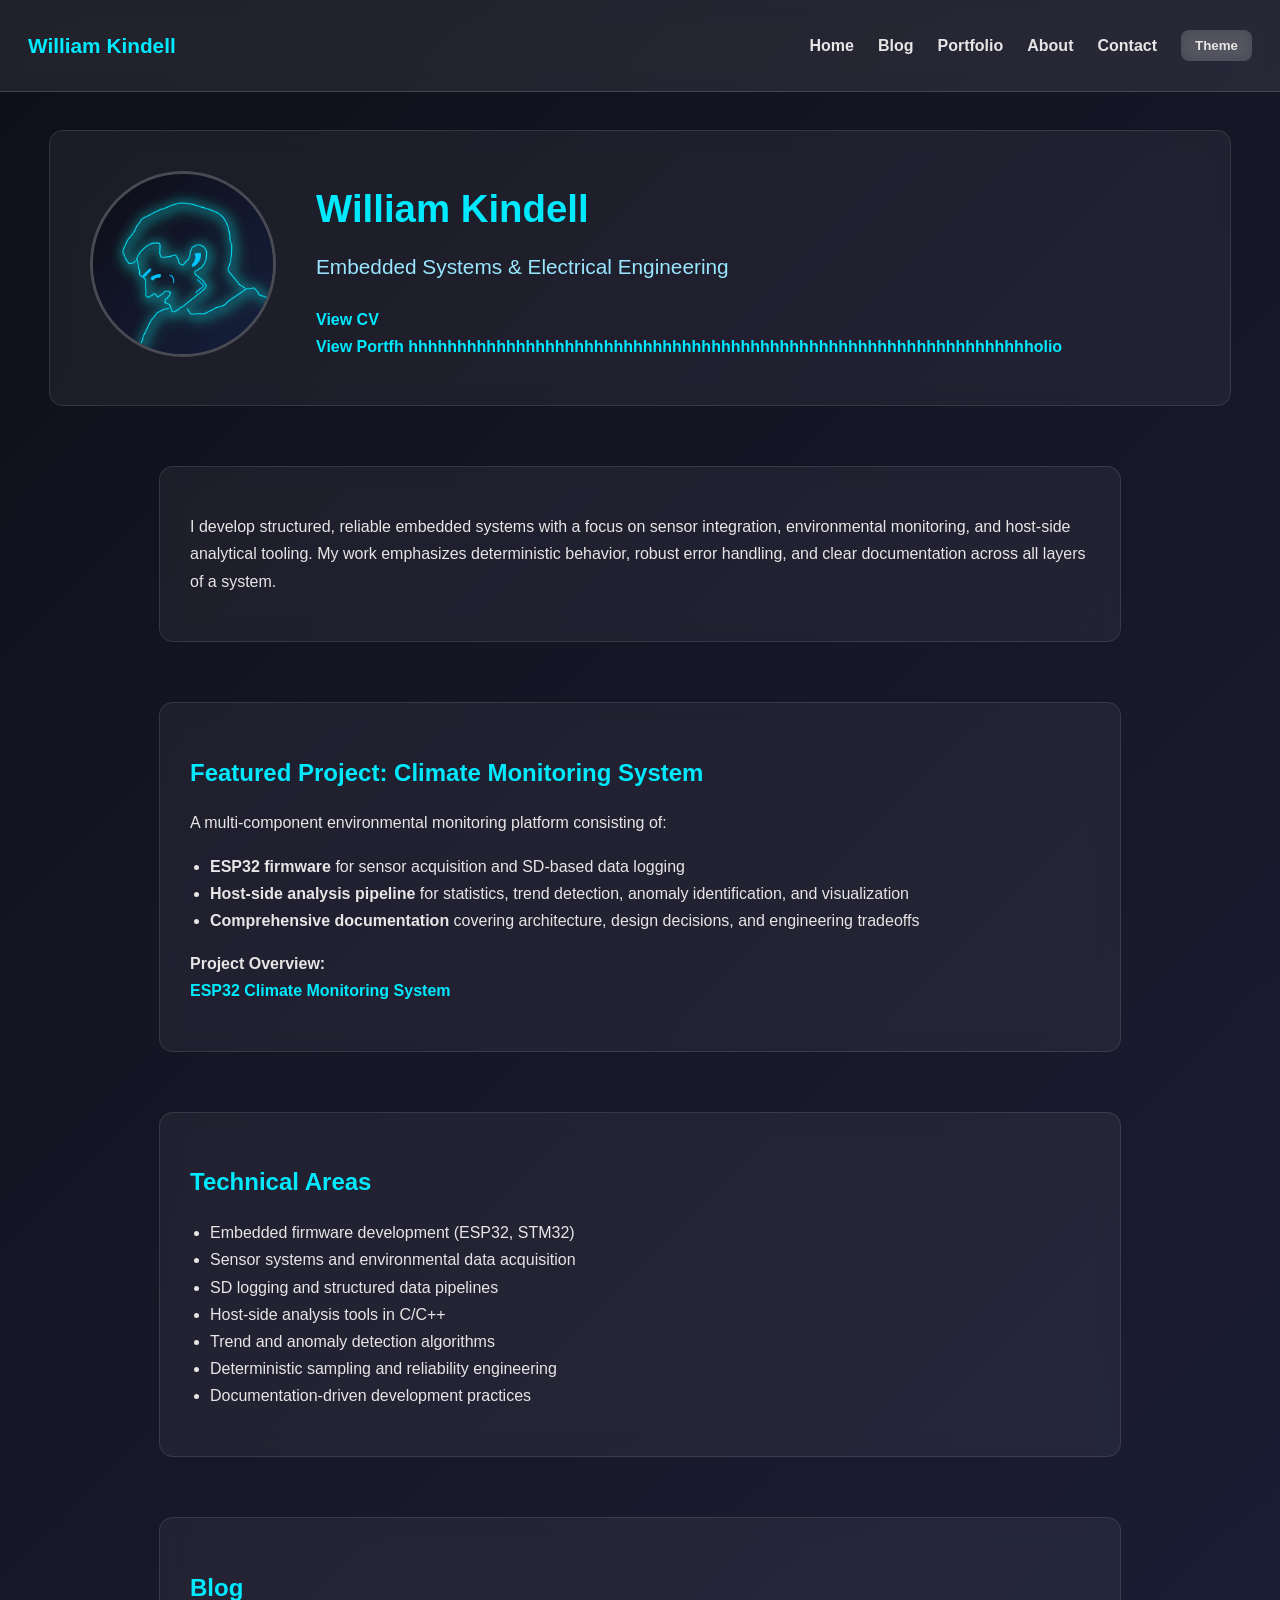
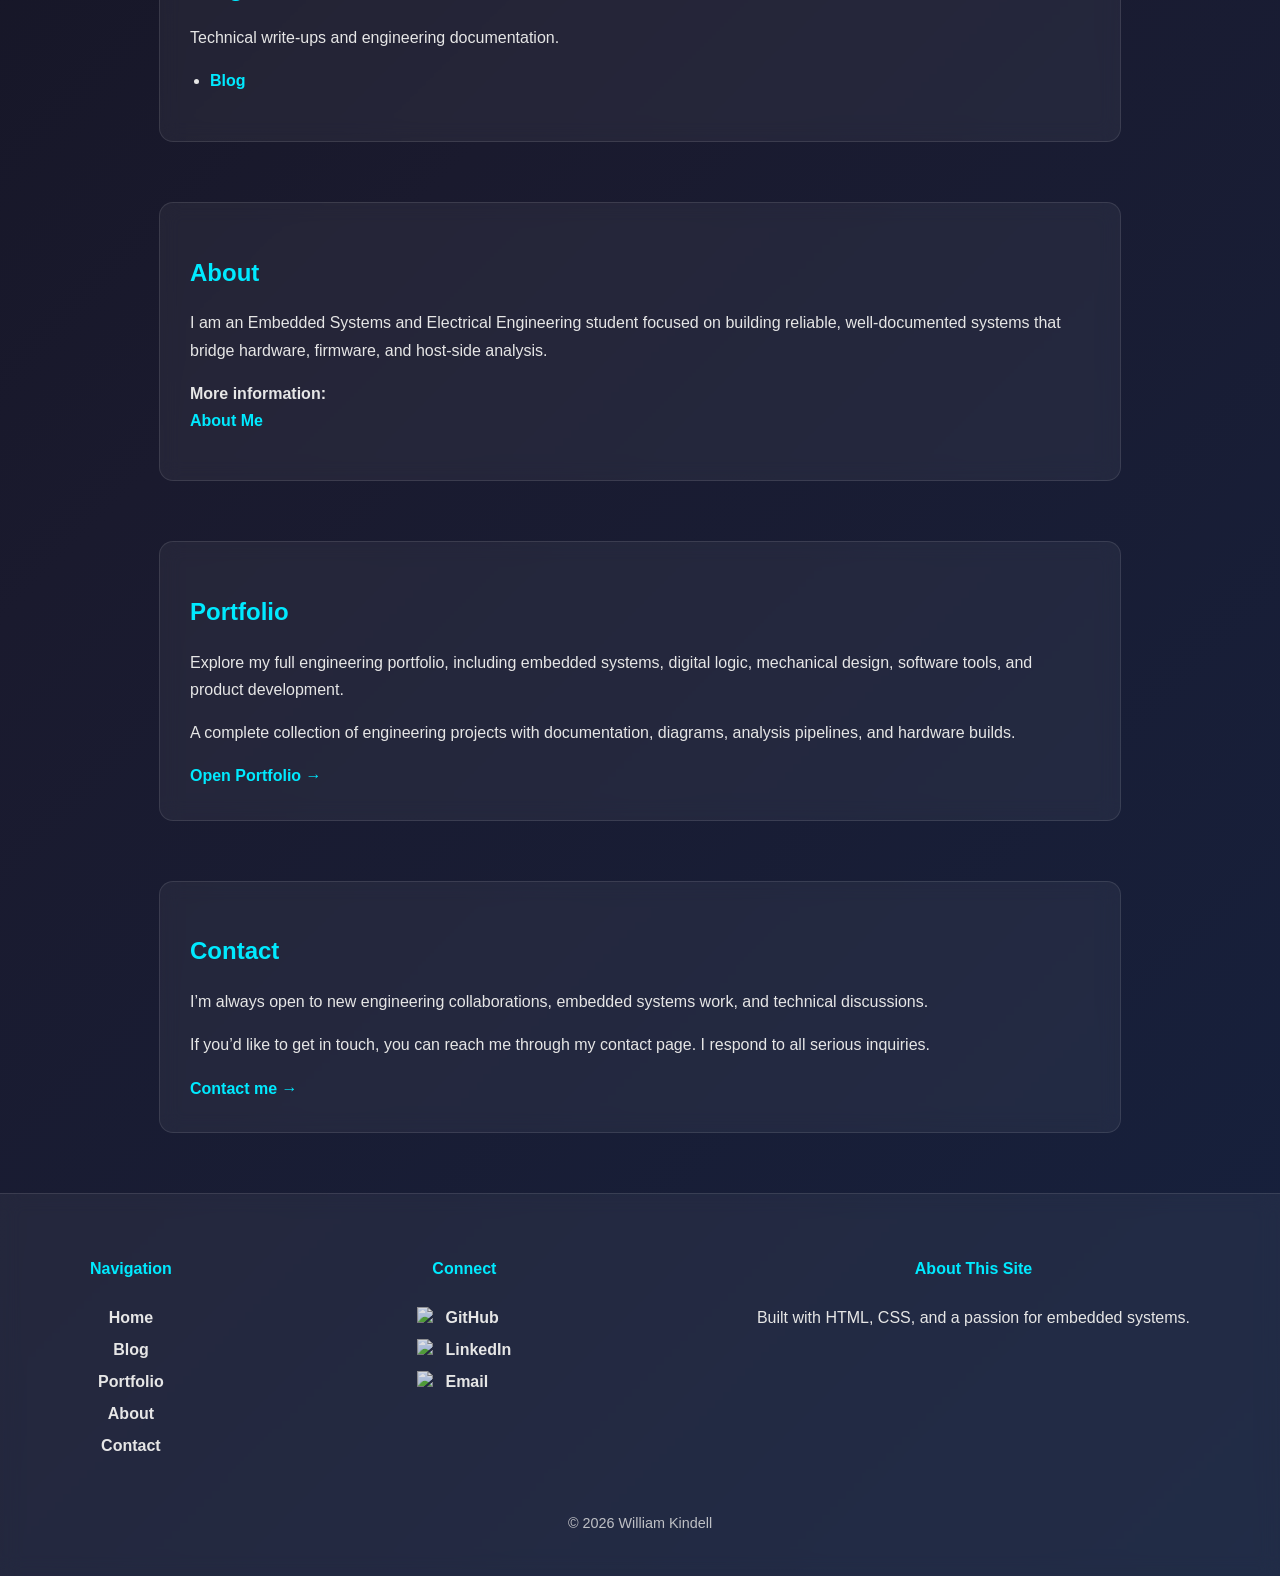
==== index.html @ e91f5f0d "Adjusted CV placement to better align with the site's theme. Fixed 'back-to-top' button's functional" ====
<!DOCTYPE html>
<html lang="en">
<head>
<meta charset="UTF-8">
<meta name="viewport" content="width=device-width, initial-scale=1.0">
<title>William Kindell – Embedded Systems Engineer</title>

<link rel="stylesheet" href="/style.css">
<link rel="icon" type="image/x-icon" href="/images/Icon.png">
<!-- AOS Animation Library -->
<link rel="stylesheet" href="https://unpkg.com/aos@2.3.1/dist/aos.css">
</head>
<body>

    <div id="site-header"></div>

    <section class="profile-section" data-aos="fade-up">
        <div class="profile-container">
            
            <div class="profile-photo">
                <img src="/images/face.png" alt="Neon Outline of Face">
            </div>

            <div class="profile-text">
                <h1>William Kindell</h1>
                <h3>Embedded Systems & Electrical Engineering</h3>
                <div class="hero-actions">
                    <a href="/documents/Condensed CV.pdf" class="btn btn-primary" download>View CV</a>
                    <br>
                    <a href="https://williamkindell460-alt.github.io/portfolio/portfolio.html" class="btn btn-secondary">View Portfh hhhhhhhhhhhhhhhhhhhhhhhhhhhhhhhhhhhhhhhhhhhhhhhhhhhhhhhhhhhhhhhholio</a>
                </div>
            </div>

        </div>
    </section>

    <section data-aos="fade-up">
        <p>
            I develop structured, reliable embedded systems with a focus on sensor integration,
            environmental monitoring, and host‑side analytical tooling. My work emphasizes deterministic
            behavior, robust error handling, and clear documentation across all layers of a system.
        </p>
    </section>

    <section data-aos="fade-up">
        <h2>Featured Project: Climate Monitoring System</h2>
        <p>A multi‑component environmental monitoring platform consisting of:</p>

        <ul>
            <li><strong>ESP32 firmware</strong> for sensor acquisition and SD‑based data logging</li>
            <li><strong>Host‑side analysis pipeline</strong> for statistics, trend detection, anomaly identification, and visualization</li>
            <li><strong>Comprehensive documentation</strong> covering architecture, design decisions, and engineering tradeoffs</li>
        </ul>

        <p><strong>Project Overview:</strong><br>
            <a href="blog/esp32-climate-system.html">ESP32 Climate Monitoring System</a>
        </p>
    </section>

    <section data-aos="fade-up">
        <h2>Technical Areas</h2>
        <ul>
            <li>Embedded firmware development (ESP32, STM32)</li>
            <li>Sensor systems and environmental data acquisition</li>
            <li>SD logging and structured data pipelines</li>
            <li>Host‑side analysis tools in C/C++</li>
            <li>Trend and anomaly detection algorithms</li>
            <li>Deterministic sampling and reliability engineering</li>
            <li>Documentation‑driven development practices</li>
        </ul>
    </section>

    <section data-aos="fade-up">
        <h2>Blog</h2>
        <p>Technical write‑ups and engineering documentation.</p>
        <ul>
            <li><a href="blog/blog.html">Blog</a></li>
        </ul>
    </section>

    <section data-aos="fade-up">
        <h2>About</h2>
        <p>
            I am an Embedded Systems and Electrical Engineering student focused on building reliable,
            well‑documented systems that bridge hardware, firmware, and host‑side analysis.
        </p>

        <p><strong>More information:</strong><br>
            <a href="about/about.html">About Me</a>
        </p>
    </section>
        <!-- He who reads this is dumb.-->
    <section data-aos="fade-up">
        <h2>Portfolio</h2>
        <p>Explore my full engineering portfolio, including embedded systems, digital logic, mechanical design, software tools, and product development.</p>
        <div class="subgrid">
            <div class="subcard">
                <p>A complete collection of engineering projects with documentation, diagrams, analysis pipelines, and hardware builds.</p>
                <a href="portfolio/portfolio.html">Open Portfolio →</a>
            </div>
        </div>
    </section>
    <section data-aos="fade-up">
        <h2>Contact</h2>
        <p>I’m always open to new engineering collaborations, embedded systems work, and technical discussions.</p>
        <div class="subgrid">
            <div class="subcard">
                <p>If you’d like to get in touch, you can reach me through my contact page. I respond to all serious inquiries.</p>
                <a href="/contact/contact.html">Contact me →</a>
            </div>
        </div>
    </section>
    <!--Footer section-->
    <div id="site-footer"></div>

    <script src="https://unpkg.com/aos@2.3.1/dist/aos.js"></script>
    <script>AOS.init();</script>
    <script src="/index.js"></script>
</body>
</html>
---- style.css ----
html {
    scroll-behavior: smooth;
}
body {
    margin: 0;
    padding-top: 70px;
    font-family: 'Inter', sans-serif;
    background: linear-gradient(135deg, #0f0f1a, #1a1a2e, #16213e);
    color: #e6e6e6;
    line-height: 1.7;
}

header {
    text-align: center;
    padding: 80px 20px;
}

.placeholder {
    margin: 20px 0;
    padding: 20px;
    border: 1px dashed rgba(255,255,255,0.3);
    border-radius: 10px;
    text-align: center;
    color: #9ae6ff;
    font-size: 0.9rem;
    font-style: italic;
}

#site-header {
    position: fixed;
    top: 0;
    height: 70px;
    width: 100%;
    z-index: 2000;
}

#site-header .navbar {
    position: sticky;
    top: 0;
    z-index: 1000;
}

h1 {
    font-size: 3rem;
    font-weight: 800;
    color: #00eaff;
    margin-bottom: 10px;
}

h3 {
    font-size: 1.4rem;
    color: #9ae6ff;
    font-weight: 400;
}

/* LIGHT MODE THEME */
.light-mode {
    background: #f5f5f5;
    color: #222;
}

.light-mode section {
    background: rgba(0,0,0,0.05);
    border: 1px solid rgba(0,0,0,0.1);
}

.light-mode h1, 
.light-mode h2 {
    color: #0077cc;
}
.light-mode h3 {
    color: #005fa3;
}

.light-mode a {
    color: #0077cc;
}
.light-mode a:hover {
    color: #005fa3;
}

section {
    max-width: 900px;
    margin: 60px auto;
    padding: 30px;
    background: rgba(255,255,255,0.05);
    border-radius: 14px;
    backdrop-filter: blur(10px);
    border: 1px solid rgba(255,255,255,0.1);
    transition: transform 0.3s;
    scroll-margin-top: 200px;
}

section:hover {
    transform: translateY(-4px);
}

h2 {
    color: #00eaff;
    margin-bottom: 10px;
    font-weight: 600;
}

a {
    color: #00eaff;
    text-decoration: none;
    font-weight: 600;
}

a:hover {
    color: #ff6f91;
}

ul {
    padding-left: 20px;
}

#contact li {
    margin-bottom: 8px;
}

footer {
    text-align: center;
    padding: 40px;
    color: #888;
}

.grid {
    max-width: 1100px;
    margin: 0 auto;
    display: grid;
    grid-template-columns: repeat(auto-fit, minmax(280px, 1fr));
    gap: 30px;
    padding: 20px;
}

.card {
    background: rgba(255,255,255,0.05);
    border-radius: 14px;
    overflow: hidden;
    backdrop-filter: blur(10px);
    border: 1px solid rgba(255,255,255,0.1);
    transition: transform 0.3s, box-shadow 0.3s;
}

.card:hover {
    transform: translateY(-6px);
    box-shadow: 0 10px 25px rgba(0,0,0,0.4);
}

.card img {
    width: 100%;
    height: 180px;
    object-fit: cover;
}

.card-content {
    padding: 20px;
}

.card-title {
    font-size: 1.3rem;
    font-weight: 600;
    color: #00eaff;
    margin-bottom: 10px;
}

.card-desc {
    font-size: 0.95rem;
    color: #cfcfcf;
    margin-bottom: 15px;
}
/* LIGHT MODE GRID + CARD */
.light-mode .grid {
    background: transparent;
}

.light-mode .card {
    background: rgba(0,0,0,0.05);
    border: 1px solid rgba(0,0,0,0.15);
    box-shadow: none;
}

.light-mode .card:hover {
    transform: translateY(-6px);
    box-shadow: 0 10px 25px rgba(0,0,0,0.15);
}

.light-mode .card-title {
    color: #0077cc;
}

.light-mode .card-desc {
    color: #444;
}

.light-mode .card-content {
    color: #222;
}

/* Contact Form */
.contact-form {
    display: flex;
    flex-direction: column;
    gap: 14px;
    margin-top: 20px;
}

.contact-form input,
.contact-form textarea {
    padding: 12px;
    border-radius: 8px;
    border: 1px solid rgba(255,255,255,0.2);
    background: rgba(255,255,255,0.08);
    color: #e6e6e6;
    font-size: 1rem;
    backdrop-filter: blur(6px);
}

.contact-form input:focus,
.contact-form textarea:focus {
    outline: none;
    border-color: #00eaff;
}

.light-mode .contact-form input,
.light-mode .contact-form textarea {
    background: rgba(0,0,0,0.05);
    color: #222;
    border-color: rgba(0,0,0,0.2);
}
    
body, section, h1, h2, h3, p, a {
    transition: color 0.25s ease, background 0.25s ease, border-color 0.25s ease;
}
/* NAVIGATION BAR */
.navbar {
    display: flex;
    justify-content: space-between;
    align-items: center;
    padding: 14px 28px;
    background: rgba(255,255,255,0.08);
    backdrop-filter: blur(10px);
    border-bottom: 1px solid rgba(255,255,255,0.15);
    position: relative;
    top: 0;
    z-index: 1000;
}

.nav-brand a {
    font-weight: 800;
    font-size: 1.3rem;
    text-decoration: none;
    color: #00eaff;
}

.nav-links {
    list-style: none;
    display: flex;
    gap: 1.5rem;
    align-items: center;
}

.nav-links a {
    text-decoration: none;
    font-weight: 600;
    color: #e6e6e6;
    transition: 0.2s;
}

.nav-links a:hover {
    color: #ff6f91;
}

/* Theme Button */
.theme-btn {
    padding: 8px 14px;
    border-radius: 8px;
    border: none;
    cursor: pointer;
    font-weight: 600;
    background: rgba(255,255,255,0.15);
    color: #e6e6e6;
    backdrop-filter: blur(6px);
    transition: 0.3s;
}

.theme-btn:hover {
    background: rgba(255,255,255,0.25);
    transform: scale(1.05);
}

/* Mobile Toggle */
.nav-toggle {
    display: none;
    font-size: 1.8rem;
    background: none;
    border: none;
    color: #e6e6e6;
    cursor: pointer;
}

/* Mobile Layout */
@media (max-width: 768px) {
    .nav-toggle {
        display: block;
    }

    .nav-links {
        display: none;
        flex-direction: column;
        background: rgba(255,255,255,0.08);
        backdrop-filter: blur(10px);
        padding: 1rem;
        margin-top: 1rem;
        border-radius: 10px;
    }

    .nav-links.open {
        display: flex;
    }

    .theme-btn {
        width: 100%;
        text-align: left;
    }
}

/* LIGHT MODE NAV */
.light-mode .navbar {
    background: rgba(0,0,0,0.05);
    border-bottom: 1px solid rgba(0,0,0,0.1);
}

.light-mode .nav-brand a {
    color: #0077cc;
}

.light-mode .nav-links a {
    color: #222;
}

.light-mode .nav-links a:hover {
    color: #005fa3;
}

.light-mode .theme-btn {
    background: rgba(0,0,0,0.1);
    color: #222;
}
/* Footer */
.main-footer {
    background: rgba(255,255,255,0.05);
    backdrop-filter: blur(10px);
    border-top: 1px solid rgba(255,255,255,0.1);
    color: #e6e6e6;
}


.footer-content {
    display: flex;
    flex-wrap: wrap;
    justify-content: space-between;
    gap: 2rem;
    max-width: 1100px;
    margin: 0 auto;
}

.main-footer .footer-section h4 {
    color: #00eaff;
}

.main-footer .footer-section a {
    color: #e6e6e6;
}

.main-footer .footer-section a:hover {
    color: #ff6f91;
}


.footer-section ul {
    list-style: none;
    padding: 0;
    margin: 0;
}

.footer-section ul li {
    margin: 0.3rem 0;
}

.footer-bottom {
    text-align: center;
    margin-top: 2rem;
    padding-top: 1rem;
    border-top: 1px solid var(--border-color);
    font-size: 0.9rem;
    opacity: 0.8;
}

/* Responsive Footer */
@media (max-width: 700px) {
    .footer-content {
        flex-direction: column;
        text-align: center;
    }
}
/* Footer Icons */
.footer-icons {
    list-style: none;
    padding: 0;
    margin: 0;
}

.footer-icons li {
    margin: 0.4rem 0;
}

.footer-icons a {
    display: flex;
    align-items: center;
    gap: 8px;
    text-decoration: none;
    font-weight: 600;
    color: var(--text-color);
}

.footer-icons img {
    width: 20px;
    height: 20px;
    opacity: 0.85;
    transition: opacity 0.2s ease, transform 0.2s ease;
}

.footer-icons a:hover img {
    opacity: 1;
    transform: scale(1.1);
}

/* Light Mode Icons */
.light-mode .footer-icons a {
    color: #0077cc;
}

.light-mode .footer-icons a:hover {
    color: #005fa3;
}

.light-mode .footer-icons img {
    filter: invert(20%) sepia(80%) saturate(600%) hue-rotate(180deg);
}

/* LIGHT MODE FOOTER */
.light-mode .main-footer {
    background: rgba(0,0,0,0.05);
    border-top: 1px solid rgba(0,0,0,0.1);
    color: #222;
}

.light-mode .footer-section h4 {
    color: #0077cc;
}

.light-mode .footer-section a {
    color: #0077cc;
}

.light-mode .footer-section a:hover {
    color: #005fa3;
}

.light-mode .footer-bottom {
    color: #444;
    border-top: 1px solid rgba(0,0,0,0.1);
}
/* Profile Section */
.profile-section {
    max-width: 1100px;
    margin: 60px auto;
    padding: 40px;
    background: rgba(255,255,255,0.05);
    border-radius: 14px;
    backdrop-filter: blur(10px);
    border: 1px solid rgba(255,255,255,0.1);
}

.profile-container {
    display: flex;
    align-items: center;
    gap: 40px;
}

.profile-photo img {
    width: 180px;
    height: 180px;
    object-fit: cover;
    border-radius: 50%;
    border: 3px solid rgba(255,255,255,0.2);
}

.profile-text h1 {
    margin: 0;
    font-size: 2.4rem;
    font-weight: 800;
    color: #00eaff;
}

.profile-text h3 {
    margin-top: 8px;
    font-size: 1.3rem;
    color: #9ae6ff;
    font-weight: 400;
}

.profile-text p {
    margin-top: 18px;
    font-size: 1rem;
    color: #e6e6e6;
    line-height: 1.7;
}

/* Light Mode */
.light-mode .profile-section {
    background: rgba(0,0,0,0.05);
    border: 1px solid rgba(0,0,0,0.1);
}

.light-mode .profile-photo img {
    border-color: rgba(0,0,0,0.2);
}

.light-mode .profile-text h1 {
    color: #0077cc;
}

.light-mode .profile-text h3 {
    color: #005fa3;
}

.light-mode .profile-text p {
    color: #222;
}

/* Mobile */
@media (max-width: 768px) {
    .profile-container {
        flex-direction: column;
        text-align: center;
    }

    .profile-photo img {
        width: 150px;
        height: 150px;
    }
}
details {
    margin: 12px 0;
    padding: 12px 16px;
    background: rgba(255,255,255,0.05);
    border-radius: 10px;
    border: 1px solid rgba(255,255,255,0.1);
}
summary {
    cursor: pointer;
    font-size: 1.1rem;
    font-weight: 600;
}
pre {
    margin-top: 10px;
    font-family: "Inter", monospace;
    font-size: 0.9rem;
    line-height: 1.4;
    white-space: pre-wrap;
}
/* LIGHT MODE */
.light-mode details {
    background: rgba(0,0,0,0.05);
    border: 1px solid rgba(0,0,0,0.1);
}
.light-mode summary {
    color: #222;
}
.light-mode pre {
    color: #333;
}
/*repo tree*/
.tree-controls {
    margin: 20px 0;
    display: flex;
    gap: 12px;
}

.tree-btn {
    font-size: 0.9rem;
}
/* Back to Top Button */
.back-to-top-btn {
    position: fixed;
    bottom: 60px;
    right: 60px;
    z-index: 3000;
    opacity: 0;
    pointer-events: none;
    transition: opacity 0.3s ease, transform 0.3s ease;
}

/* Visible state */
.back-to-top-btn.show {
    opacity: 1;
    pointer-events: auto;
    transform: scale(1.05);
}

/* Light mode */
.light-mode .back-to-top-btn {
    background: rgba(0,0,0,0.1);
    color: #222;
}
/* Mobile */
@media (max-width: 768px) {
    .back-to-top-btn {
        right: 15px;
        bottom: 20px;
        bottom: calc(20px + env(safe-area-inset-bottom));
        padding: 10px 14px;
        font-size: 0.85rem;
        min-height: 44px;
        display: flex;
        align-items: center;
        justify-content: center;
    }
}
/*TOC*/
.toc-list {
    list-style: none;
    padding-left: 0;
    display: flex;
    flex-direction: column;
    gap: 14px;
}

.toc-item {
    border-radius: 12px;
    background: rgba(255,255,255,0.05);
    border: 1px solid rgba(255,255,255,0.1);
    backdrop-filter: blur(8px);
    padding: 0;
    transition: background 0.25s, border-color 0.25s, transform 0.25s;
}

.light-mode .toc-item {
    background: rgba(0,0,0,0.05);
    border: 1px solid rgba(0,0,0,0.1);
}

.toc-item:hover {
    background: rgba(255,255,255,0.12);
    border-color: rgba(255,255,255,0.2);
    transform: translateX(6px);
}

.light-mode .toc-item:hover {
    background: rgba(0,0,0,0.12);
    border-color: rgba(0,0,0,0.2);
}

.toc-item a {
    color: inherit;
    display: block;
    text-decoration: none;
    font-weight: 600;
    font-size: 1.05rem;
    padding: 16px 20px;
    width: 100%;
    height: 100%;
}
/*Pipeline visualization*/
.pipeline-step {
    background: rgba(255,255,255,0.05);
    border: 1px solid rgba(255,255,255,0.1);
    border-radius: 14px;
    padding: 20px;
    backdrop-filter: blur(10px);
    margin: 20px 0;
}

.light-mode .pipeline-step {
    background: rgba(0,0,0,0.05);
    border: 1px solid rgba(0,0,0,0.1);
}

.pipeline-arrow {
    text-align: center;
    font-size: 2rem;
    color: #00eaff;
    margin: 10px 0;
}

.light-mode .pipeline-arrow {
    color: #0077cc;
}
/* Execution Flow section */
.pipeline-step ul {
    list-style: none;
    padding-left: 0;
    margin-left: 0;
}

.pipeline-step ul li {
    margin: 6px 0;
}

/* CV Button */
.cv-btn {
    padding: 8px 14px;
    border-radius: 8px;
    border: none;
    cursor: pointer;
    font-weight: 600;
    background: rgba(255,255,255,0.15);
    color: #e6e6e6;
    backdrop-filter: blur(6px);
    transition: 0.3s;
}

.cv-btn:hover {
    background: rgba(255,255,255,0.25);
    transform: scale(1.05);
}
.light-mode .cv-btn {
    background: rgba(0,0,0,0.1);
    color: #222;
}
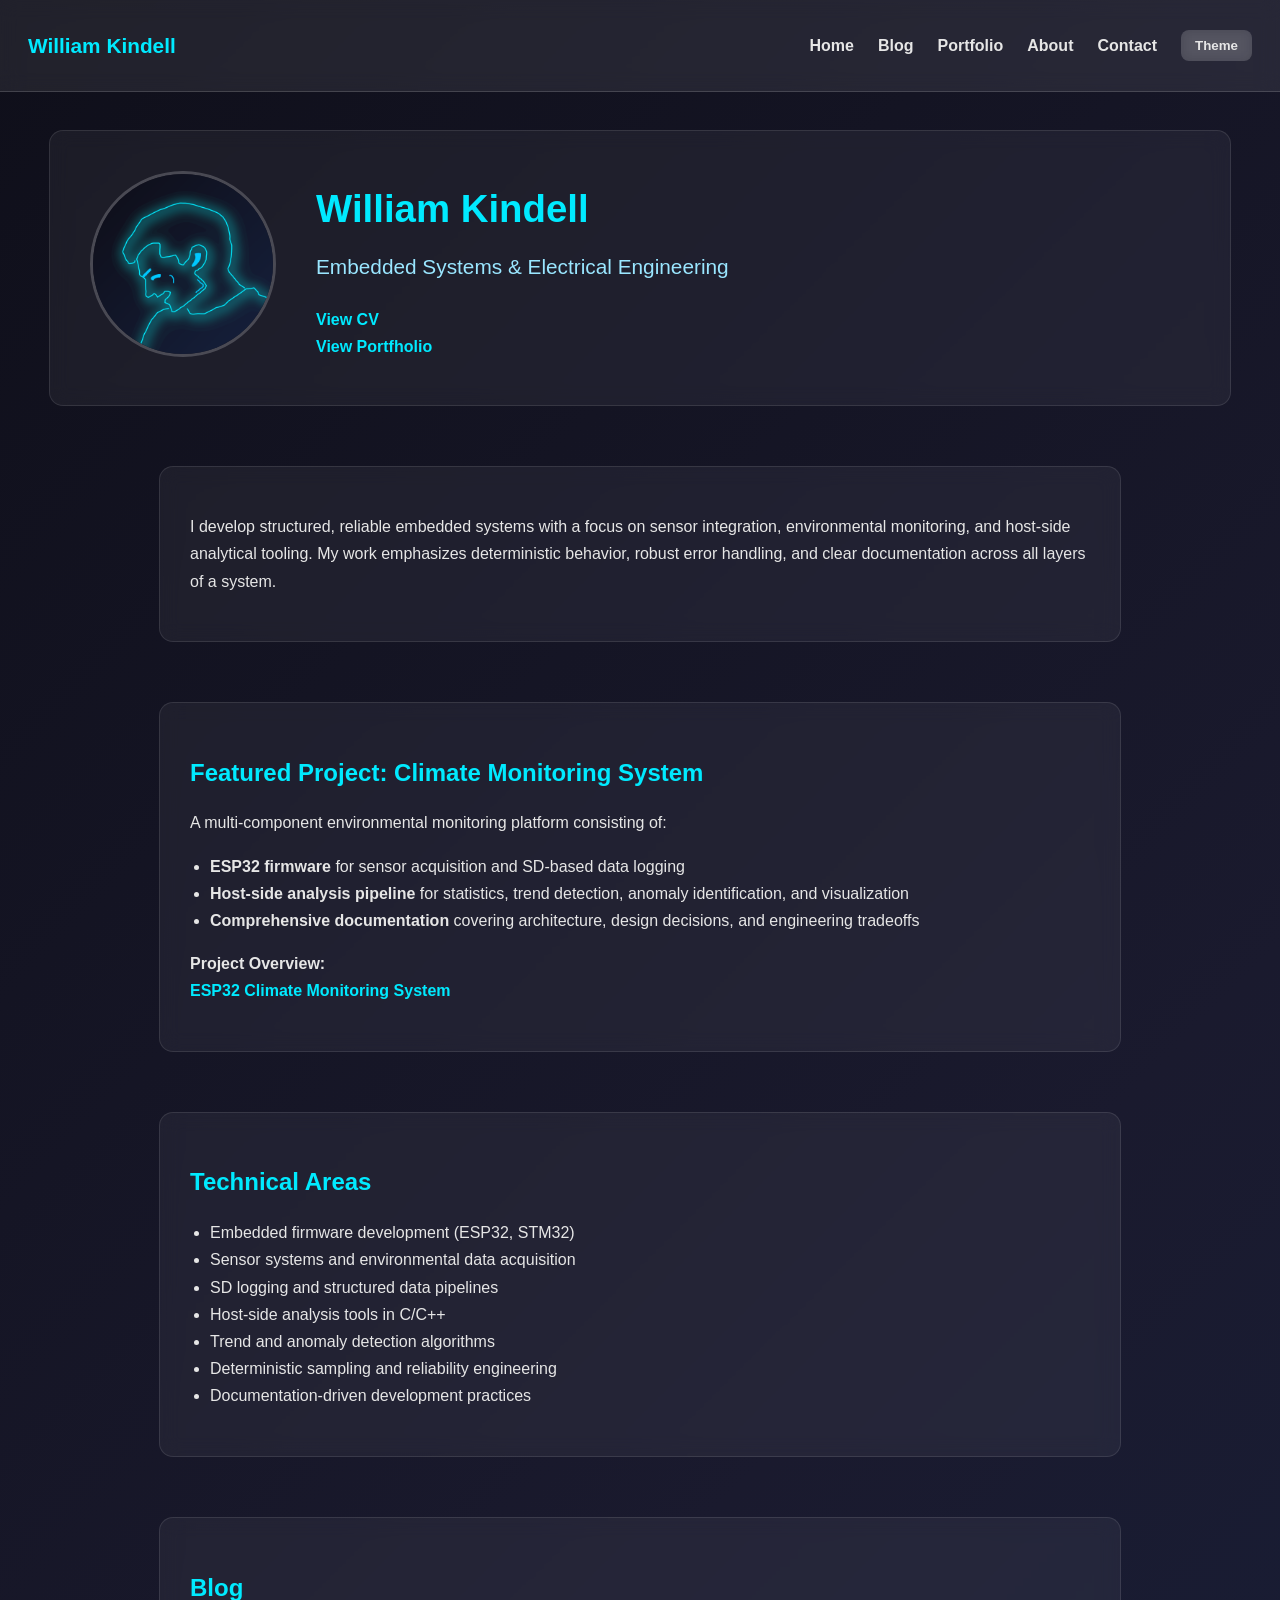
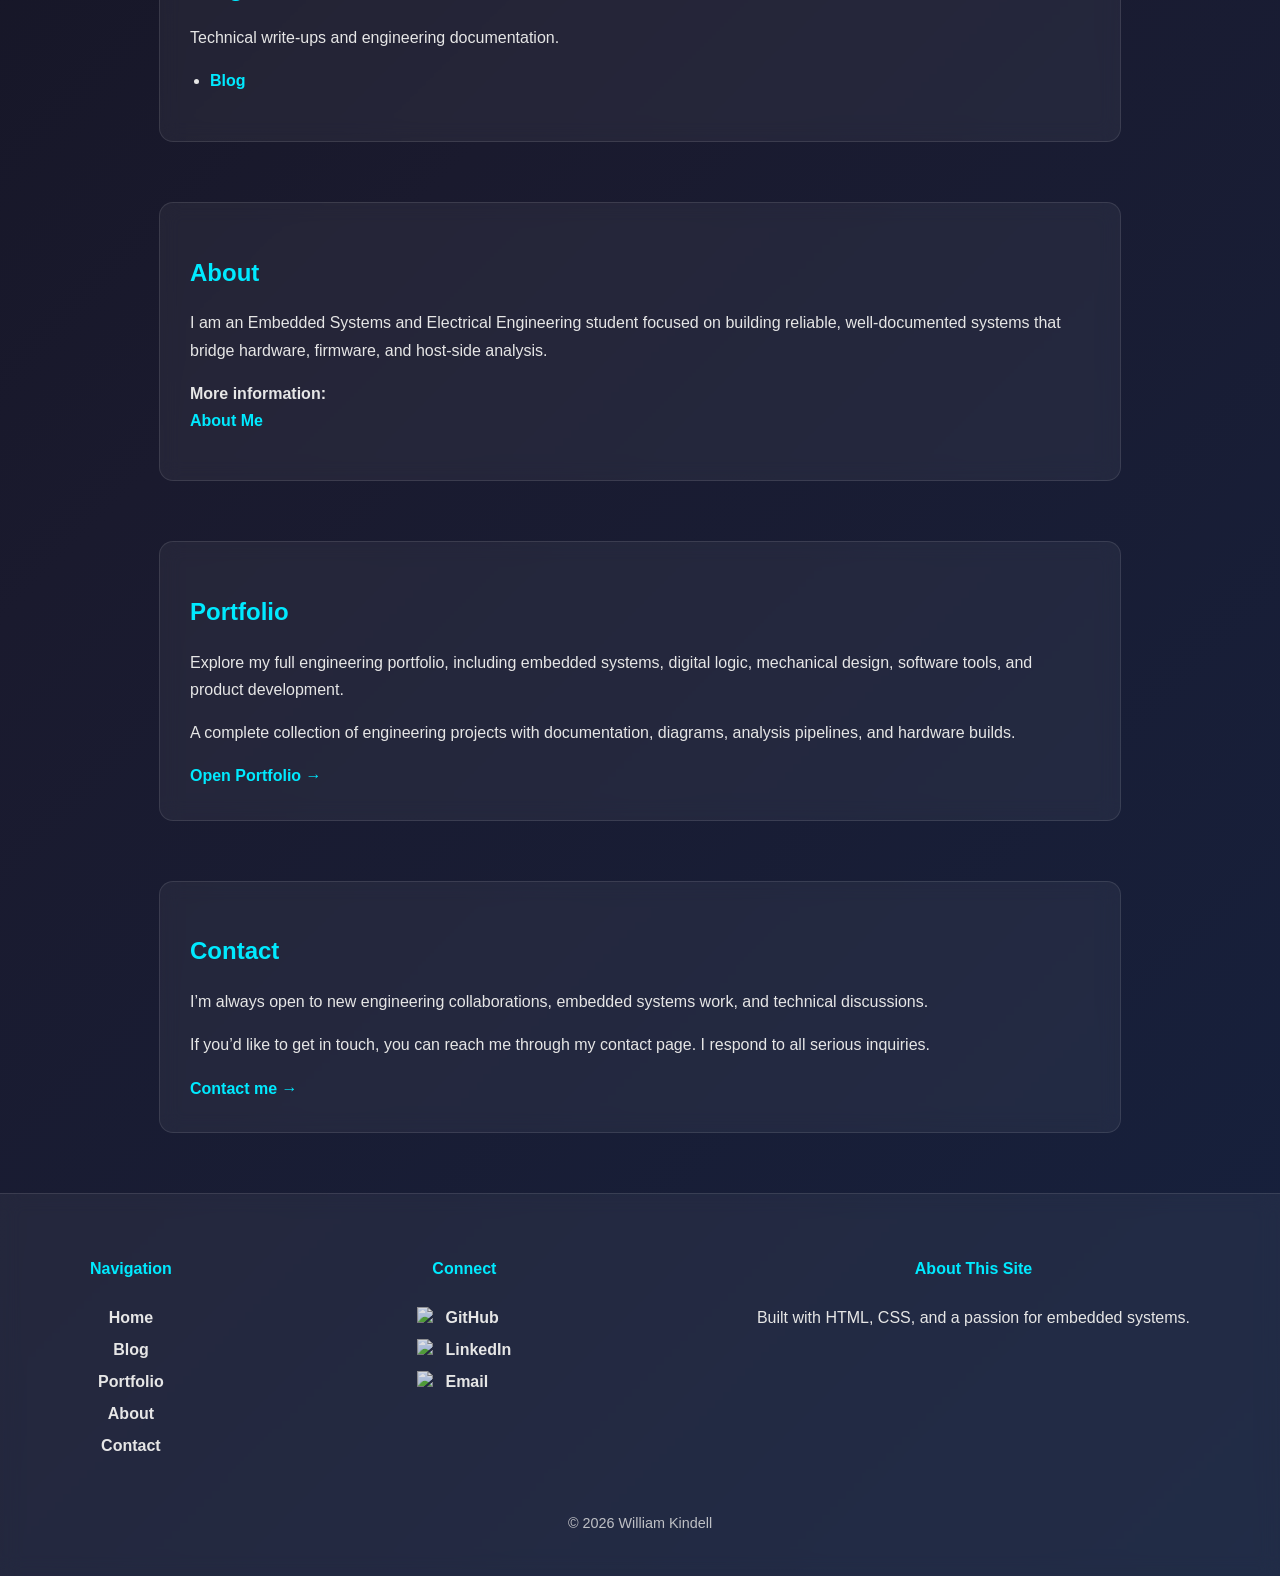
==== commit 022c793d: "Adjusted CV placement to better align with the site's theme. Fixed 'back-to-top' button's functional" ====
--- a/index.html
+++ b/index.html
@@ -27,7 +27,7 @@
                 <div class="hero-actions">
                     <a href="/documents/Condensed CV.pdf" class="btn btn-primary" download>View CV</a>
                     <br>
-                    <a href="https://williamkindell460-alt.github.io/portfolio/portfolio.html" class="btn btn-secondary">View Portfh hhhhhhhhhhhhhhhhhhhhhhhhhhhhhhhhhhhhhhhhhhhhhhhhhhhhhhhhhhhhhhhholio</a>
+                    <a href="https://williamkindell460-alt.github.io/portfolio/portfolio.html" class="btn btn-secondary">View Portfholio</a>
                 </div>
             </div>
 
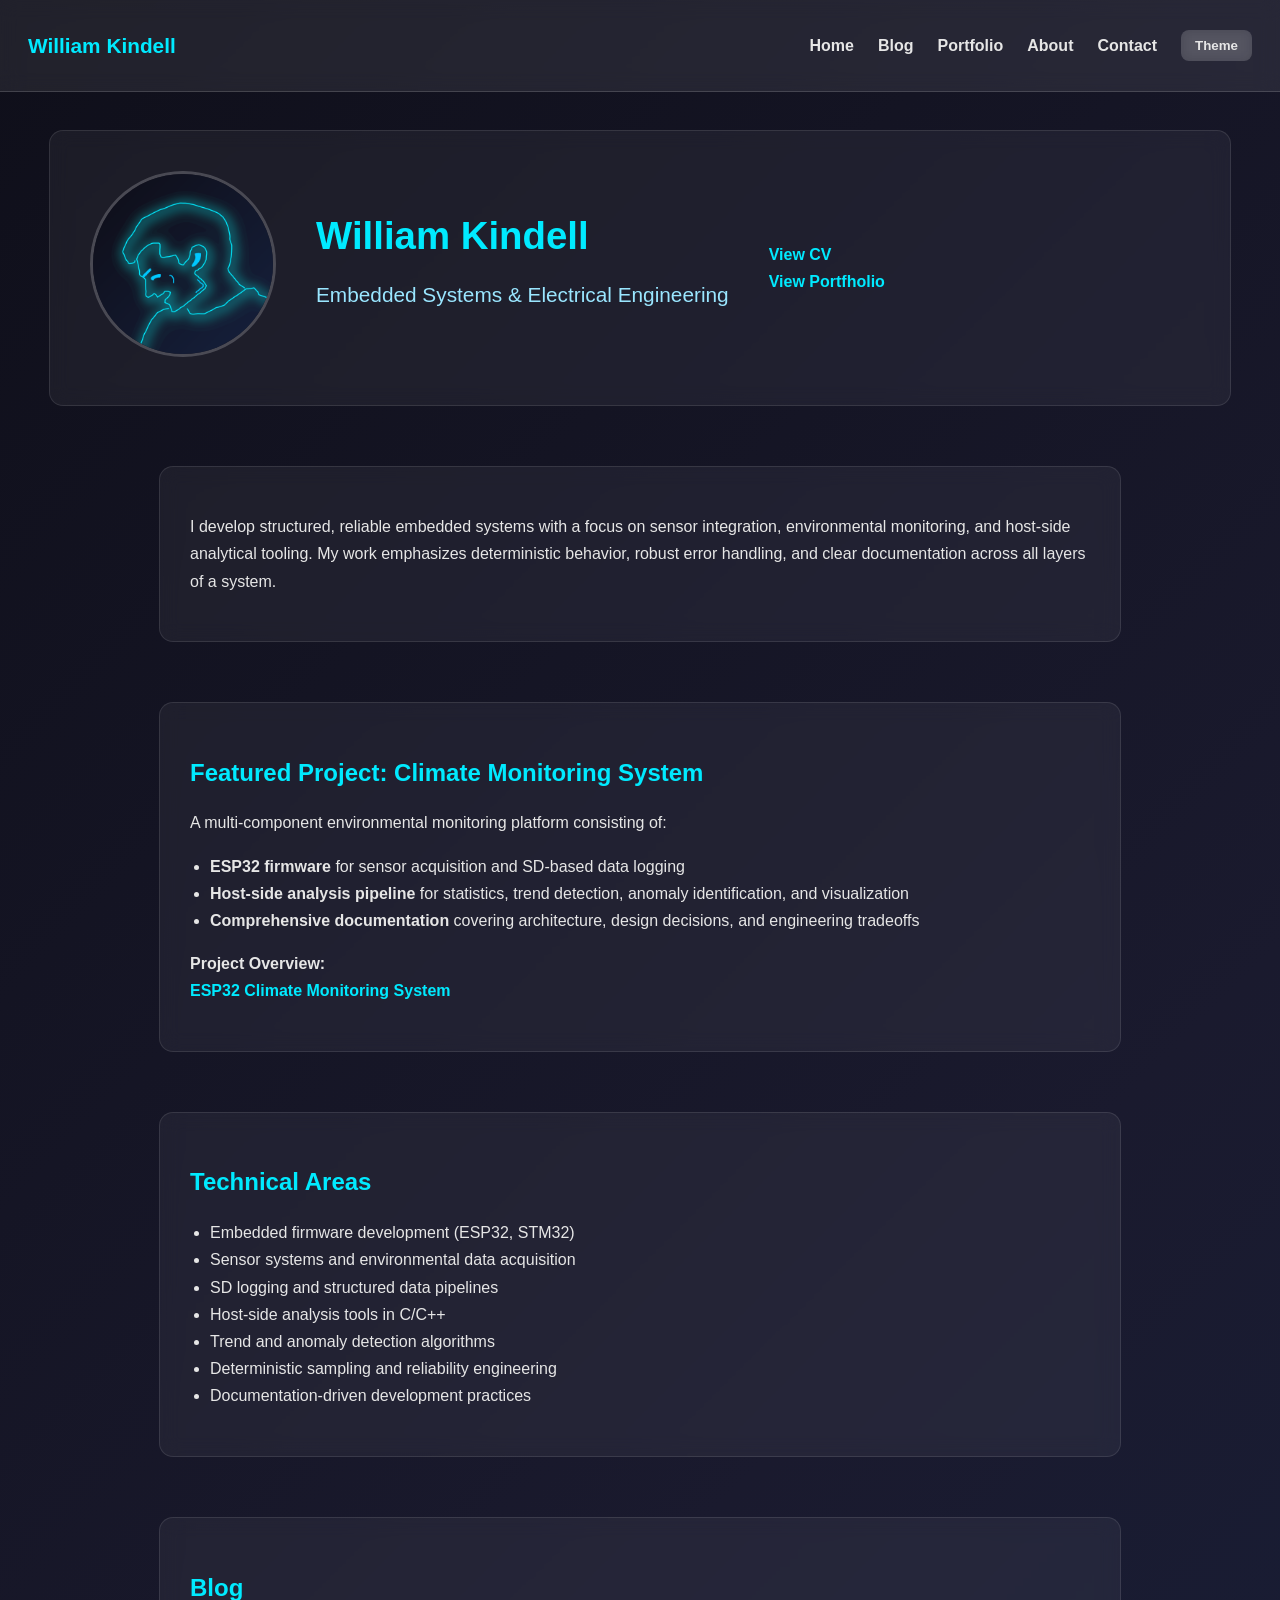
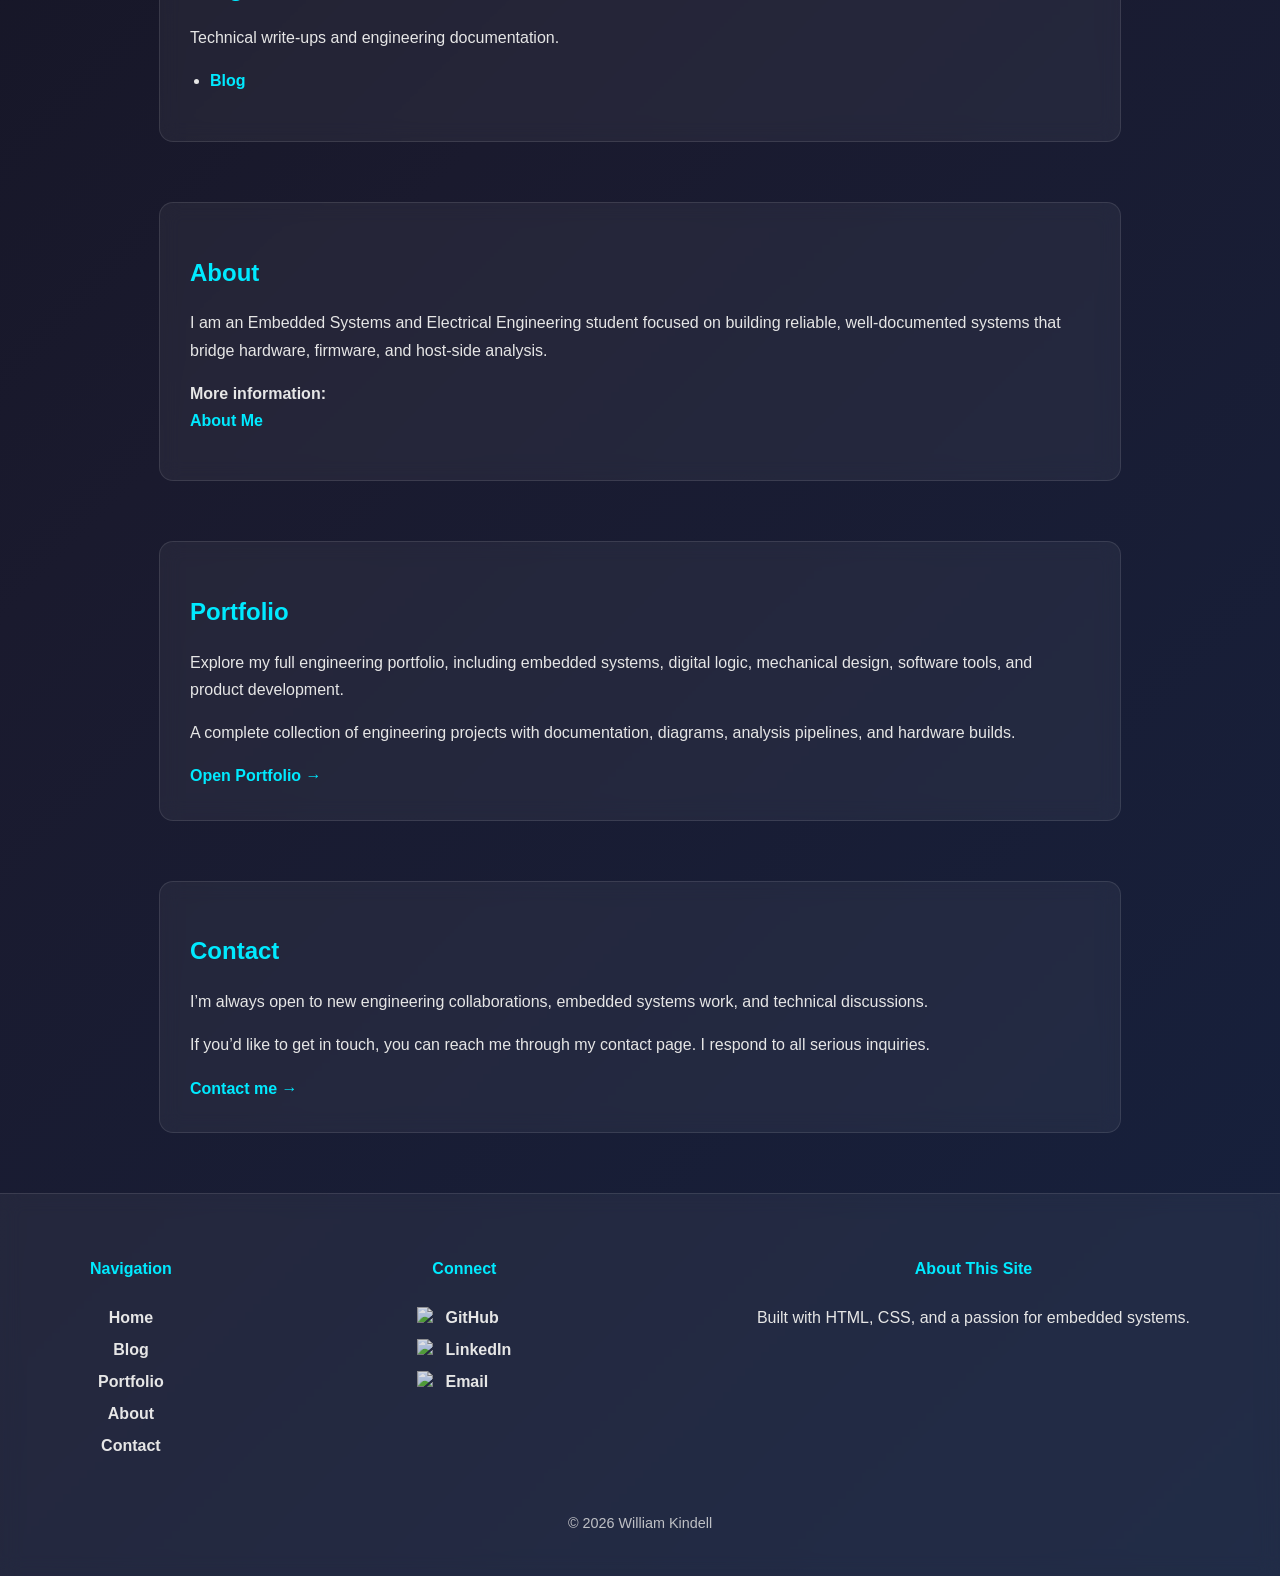
==== commit 3543fb37: "Adjusted CV placement to better align with the site's theme. Fixed 'back-to-top' button's functional" ====
--- a/index.html
+++ b/index.html
@@ -24,11 +24,11 @@
             <div class="profile-text">
                 <h1>William Kindell</h1>
                 <h3>Embedded Systems & Electrical Engineering</h3>
-                <div class="hero-actions">
-                    <a href="/documents/Condensed CV.pdf" class="btn btn-primary" download>View CV</a>
-                    <br>
-                    <a href="https://williamkindell460-alt.github.io/portfolio/portfolio.html" class="btn btn-secondary">View Portfholio</a>
-                </div>
+            </div>
+            <div class="hero-actions">
+                <a href="/documents/Condensed CV.pdf" class="btn btn-primary" download>View CV</a>
+                <br>
+                <a href="https://williamkindell460-alt.github.io/portfolio/portfolio.html" class="btn btn-secondary">View Portfholio</a>
             </div>
 
         </div>
--- a/style.css
+++ b/style.css
@@ -482,6 +482,7 @@
     border-radius: 14px;
     backdrop-filter: blur(10px);
     border: 1px solid rgba(255,255,255,0.1);
+    display: grid;
 }
 
 .profile-container {
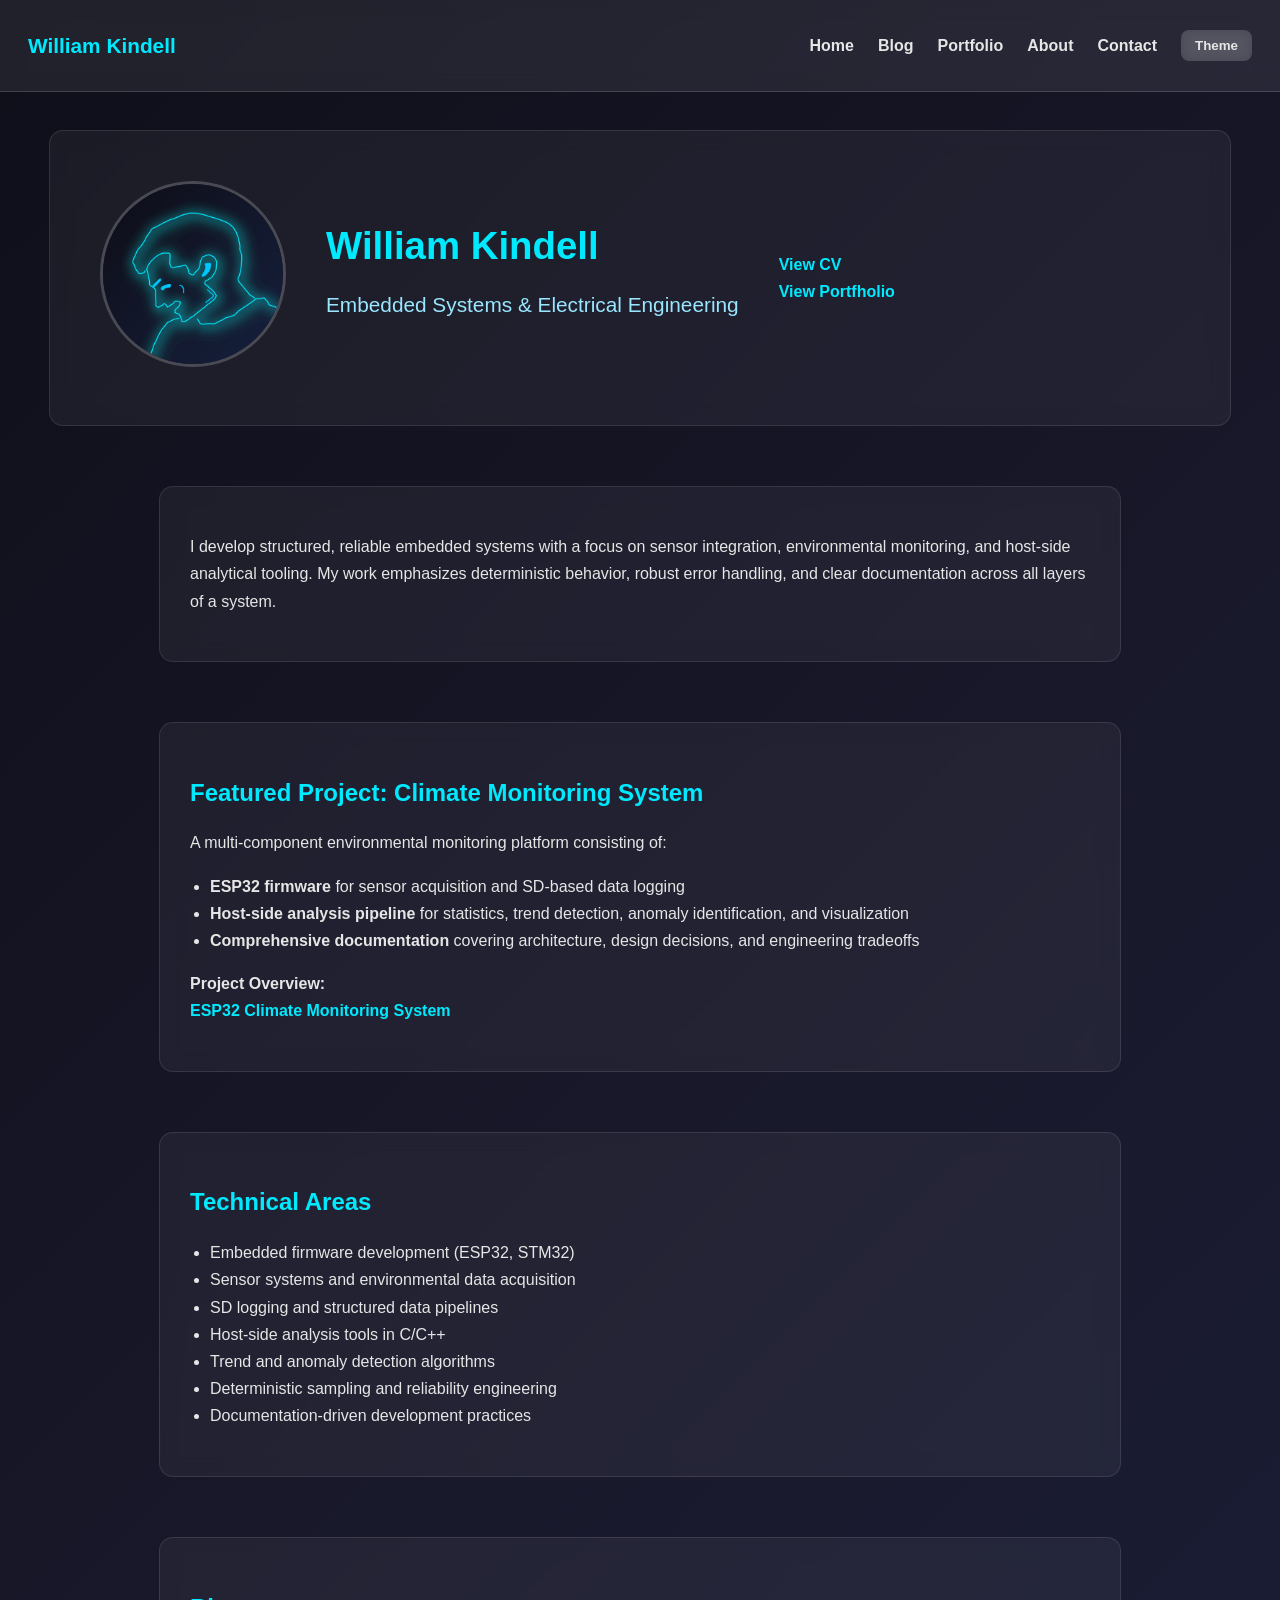
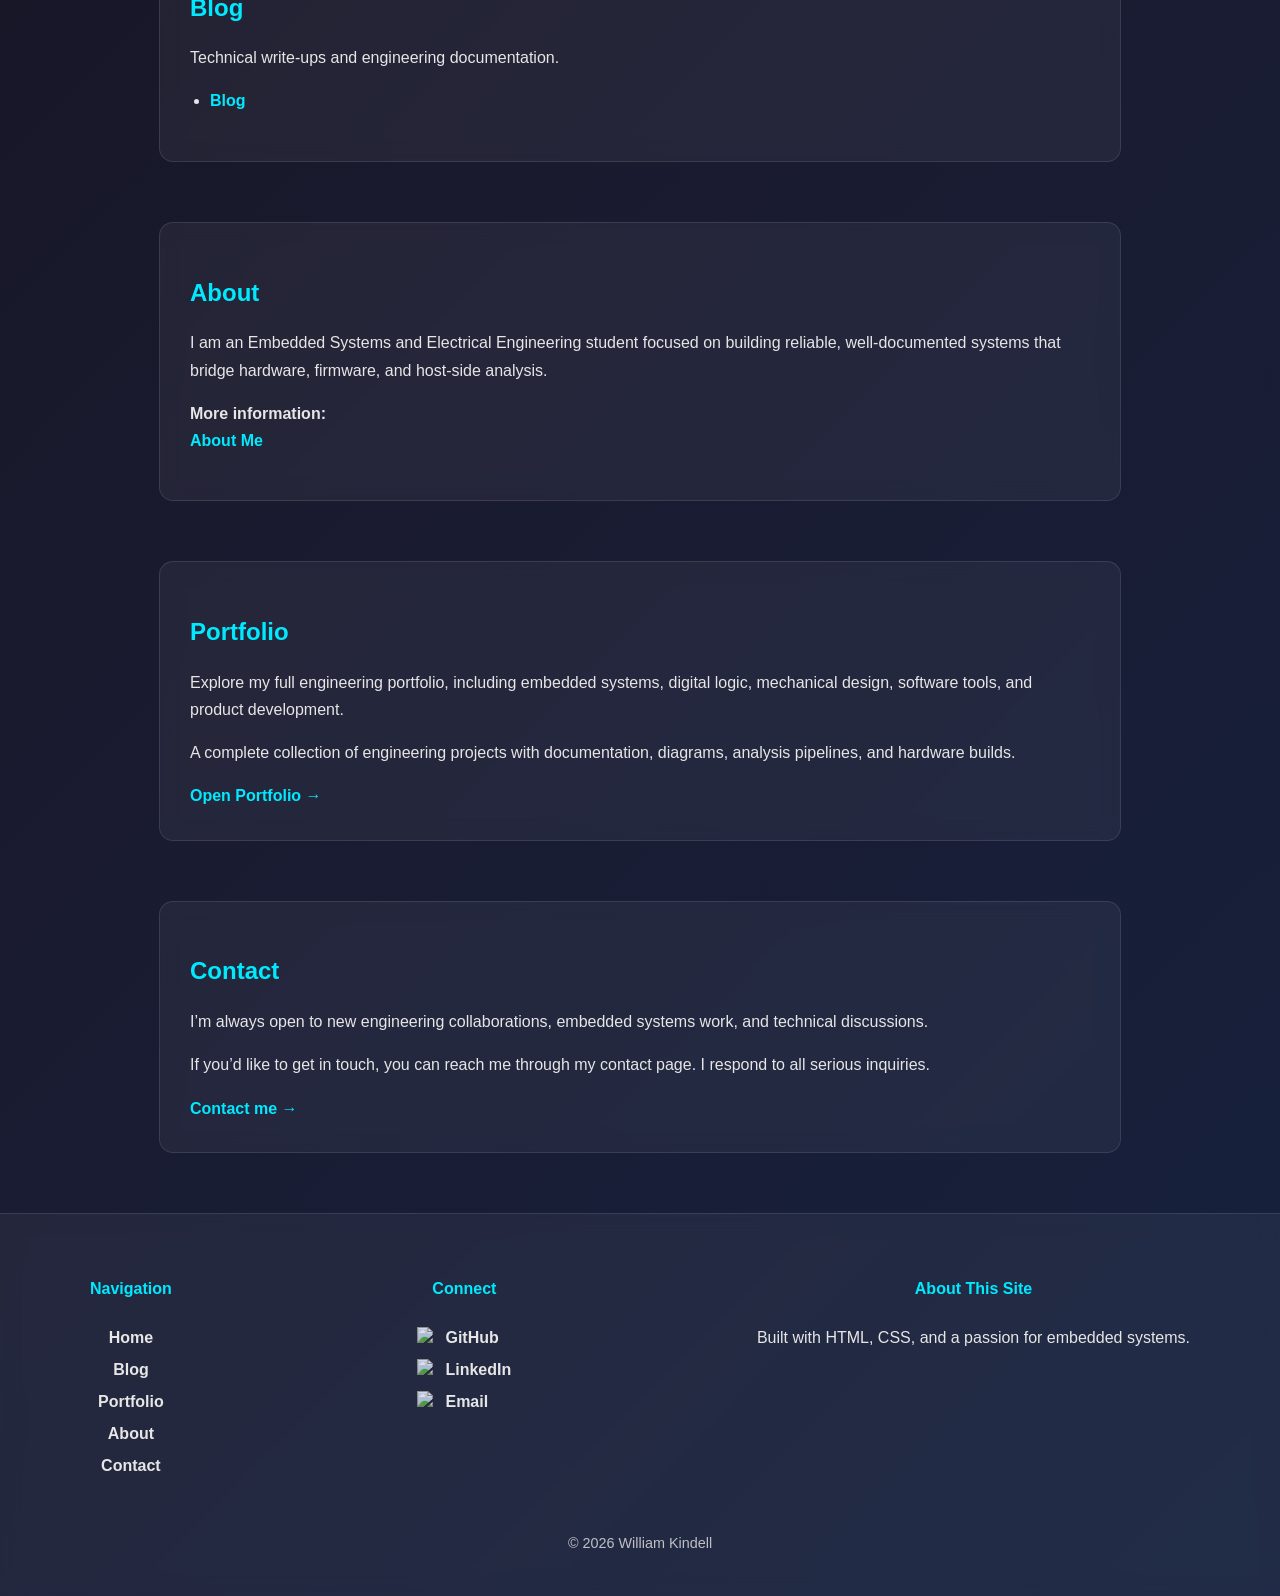
==== commit b9650c4e: "Adjusted CV placement to better align with the site's theme. Fixed 'back-to-top' button's functional" ====
--- a/index.html
+++ b/index.html
@@ -25,7 +25,7 @@
                 <h1>William Kindell</h1>
                 <h3>Embedded Systems & Electrical Engineering</h3>
             </div>
-            <div class="hero-actions">
+            <div class="hero-actions" style="border:2px; border-color: red;">
                 <a href="/documents/Condensed CV.pdf" class="btn btn-primary" download>View CV</a>
                 <br>
                 <a href="https://williamkindell460-alt.github.io/portfolio/portfolio.html" class="btn btn-secondary">View Portfholio</a>
--- a/style.css
+++ b/style.css
@@ -475,6 +475,7 @@
 }
 /* Profile Section */
 .profile-section {
+    display: grid;
     max-width: 1100px;
     margin: 60px auto;
     padding: 40px;
@@ -482,13 +483,14 @@
     border-radius: 14px;
     backdrop-filter: blur(10px);
     border: 1px solid rgba(255,255,255,0.1);
-    display: grid;
+
 }
 
 .profile-container {
     display: flex;
     align-items: center;
     gap: 40px;
+    padding: 10px;
 }
 
 .profile-photo img {
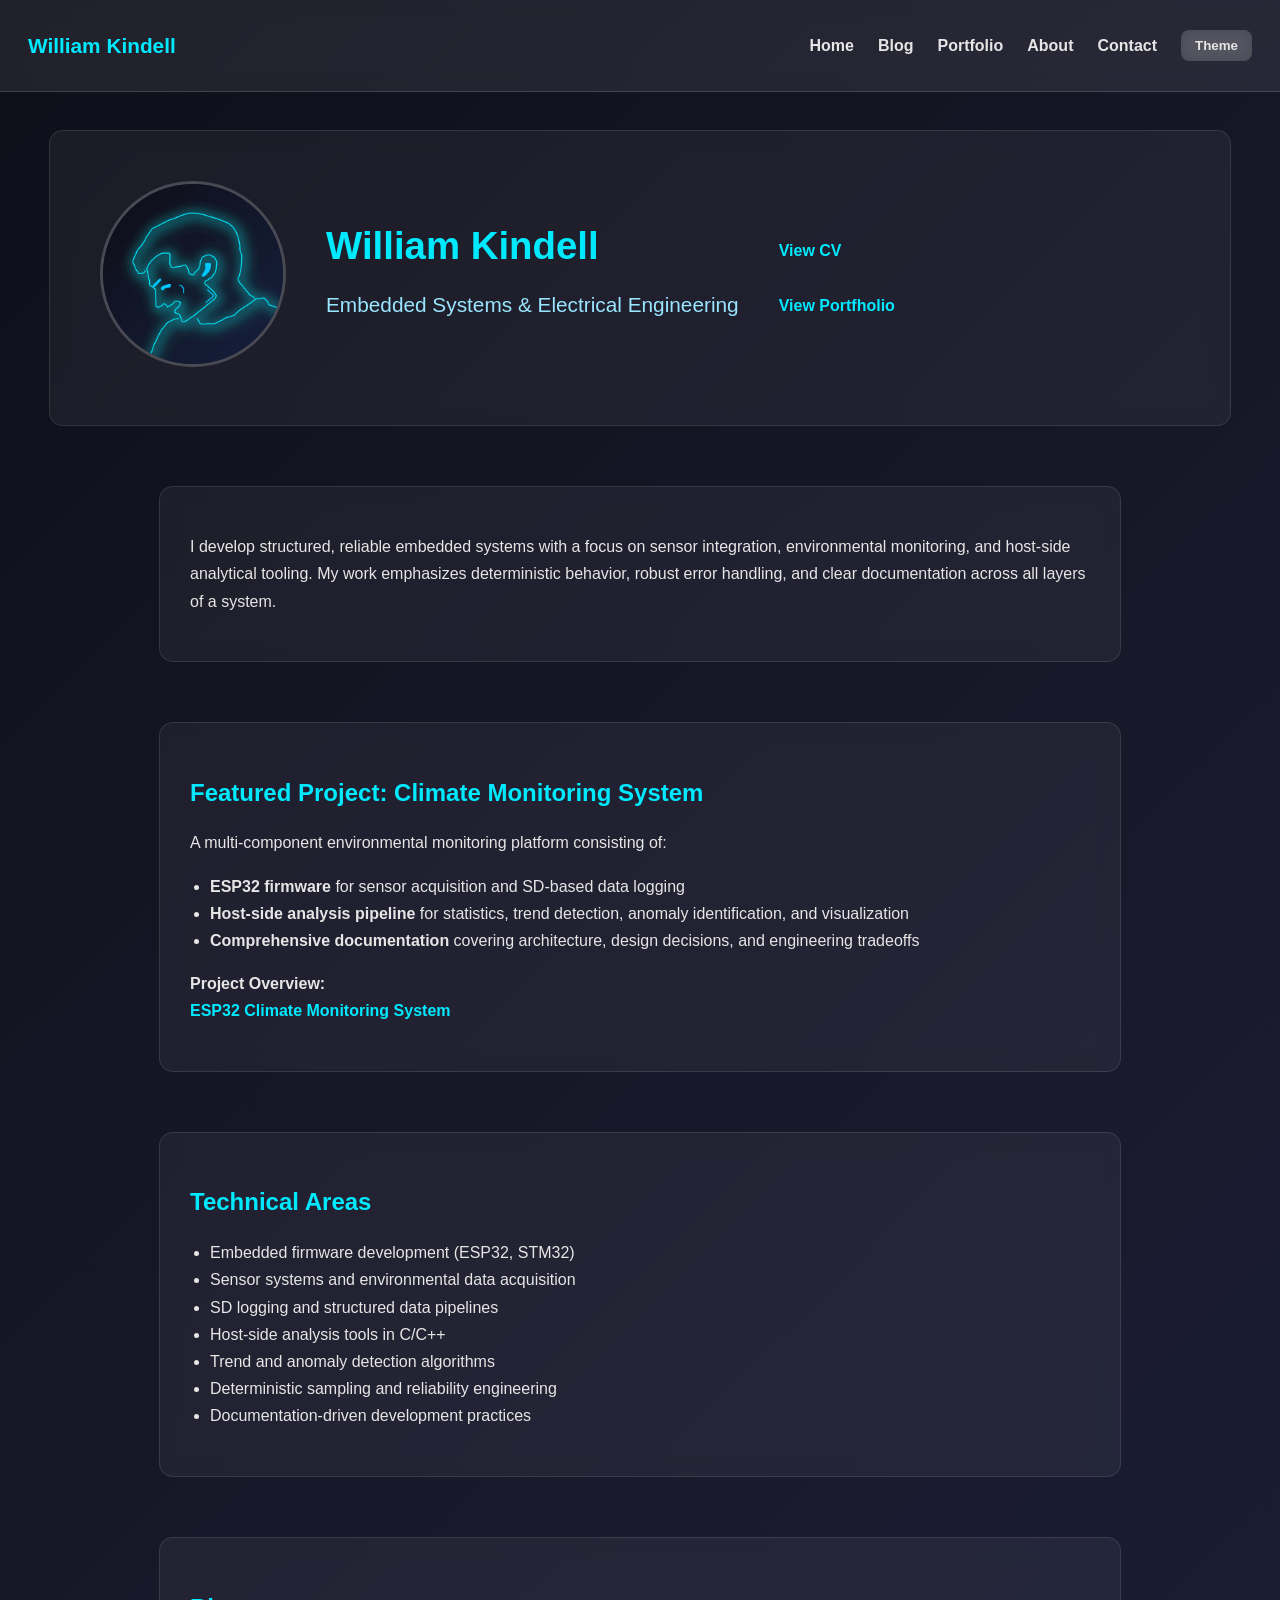
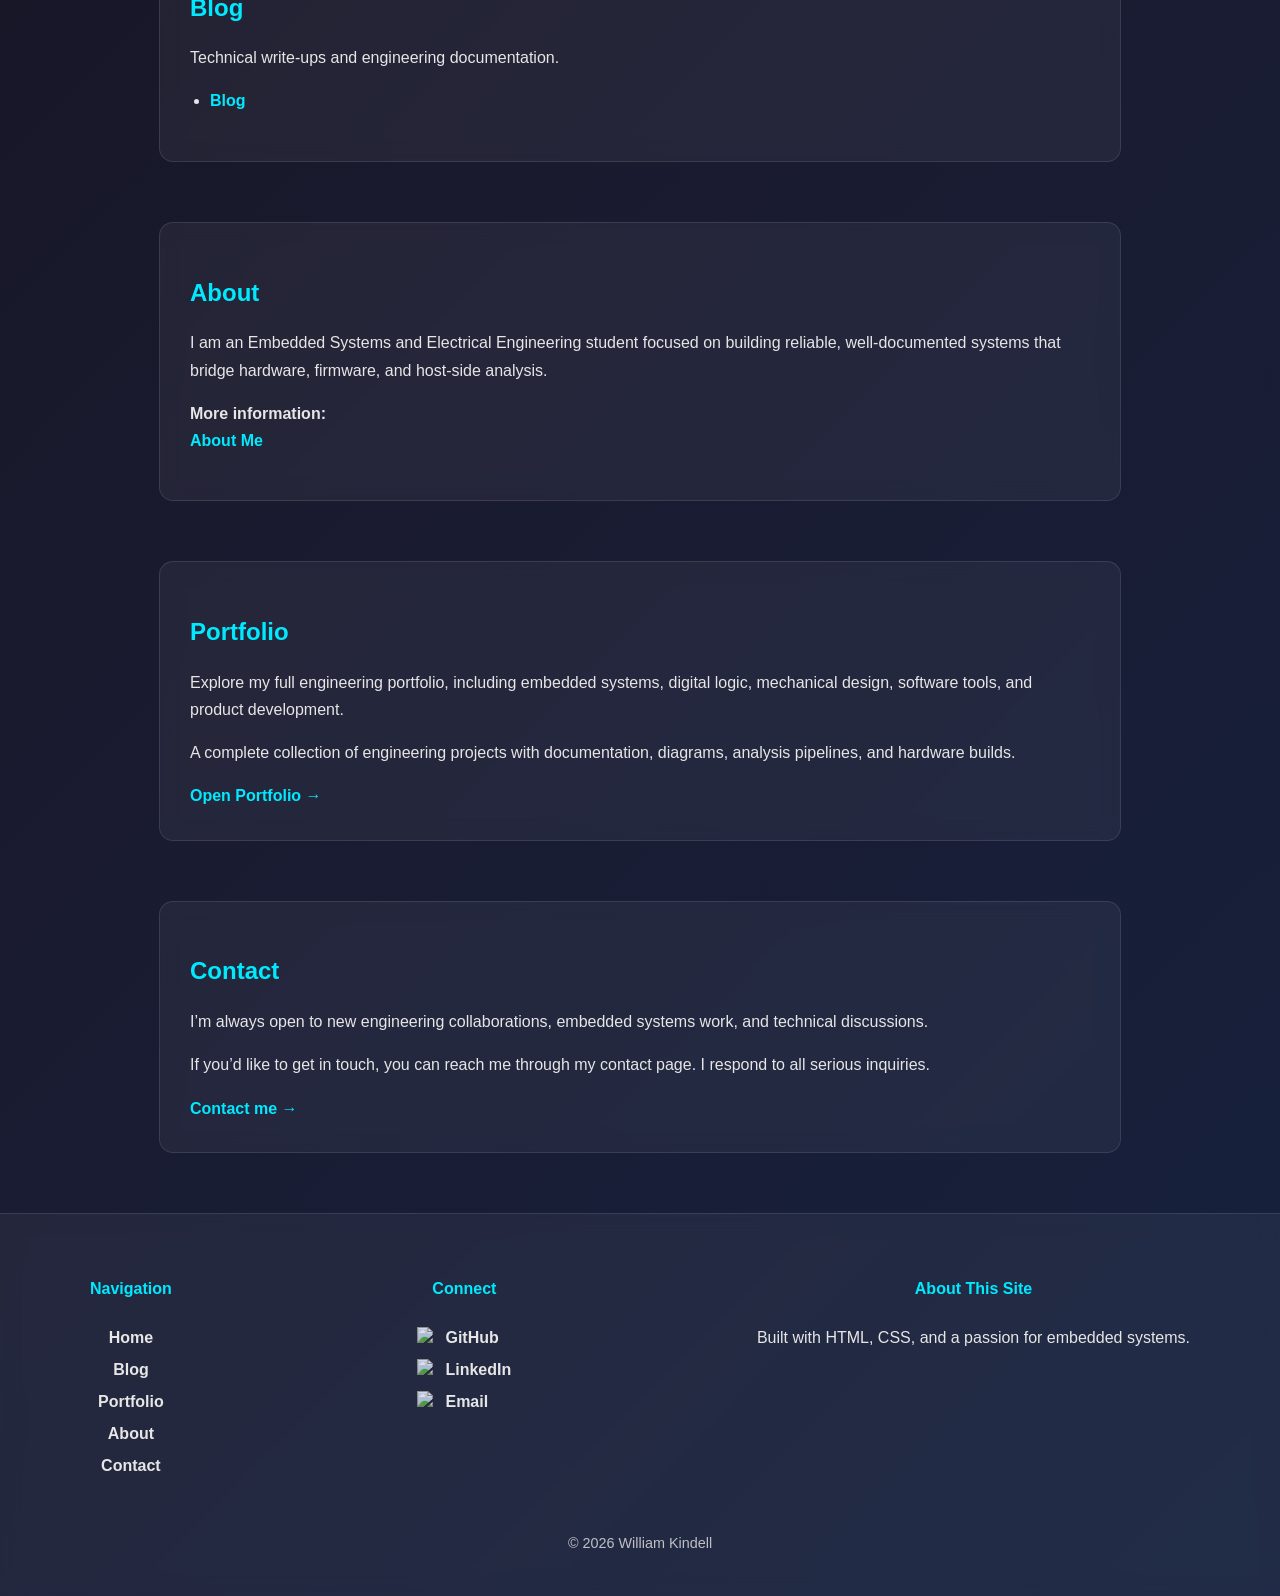
==== commit cd8706d1: "Adjusted CV placement to better align with the site's theme. Fixed 'back-to-top' button's functional" ====
--- a/index.html
+++ b/index.html
@@ -25,8 +25,9 @@
                 <h1>William Kindell</h1>
                 <h3>Embedded Systems & Electrical Engineering</h3>
             </div>
-            <div class="hero-actions" style="border:2px; border-color: red;">
-                <a href="/documents/Condensed CV.pdf" class="btn btn-primary" download>View CV</a>
+            <div class="hero-actions">
+                <a href="/documents/Condensed CV.pdf" class="btn btn-primary">View CV</a>
+                <br>
                 <br>
                 <a href="https://williamkindell460-alt.github.io/portfolio/portfolio.html" class="btn btn-secondary">View Portfholio</a>
             </div>
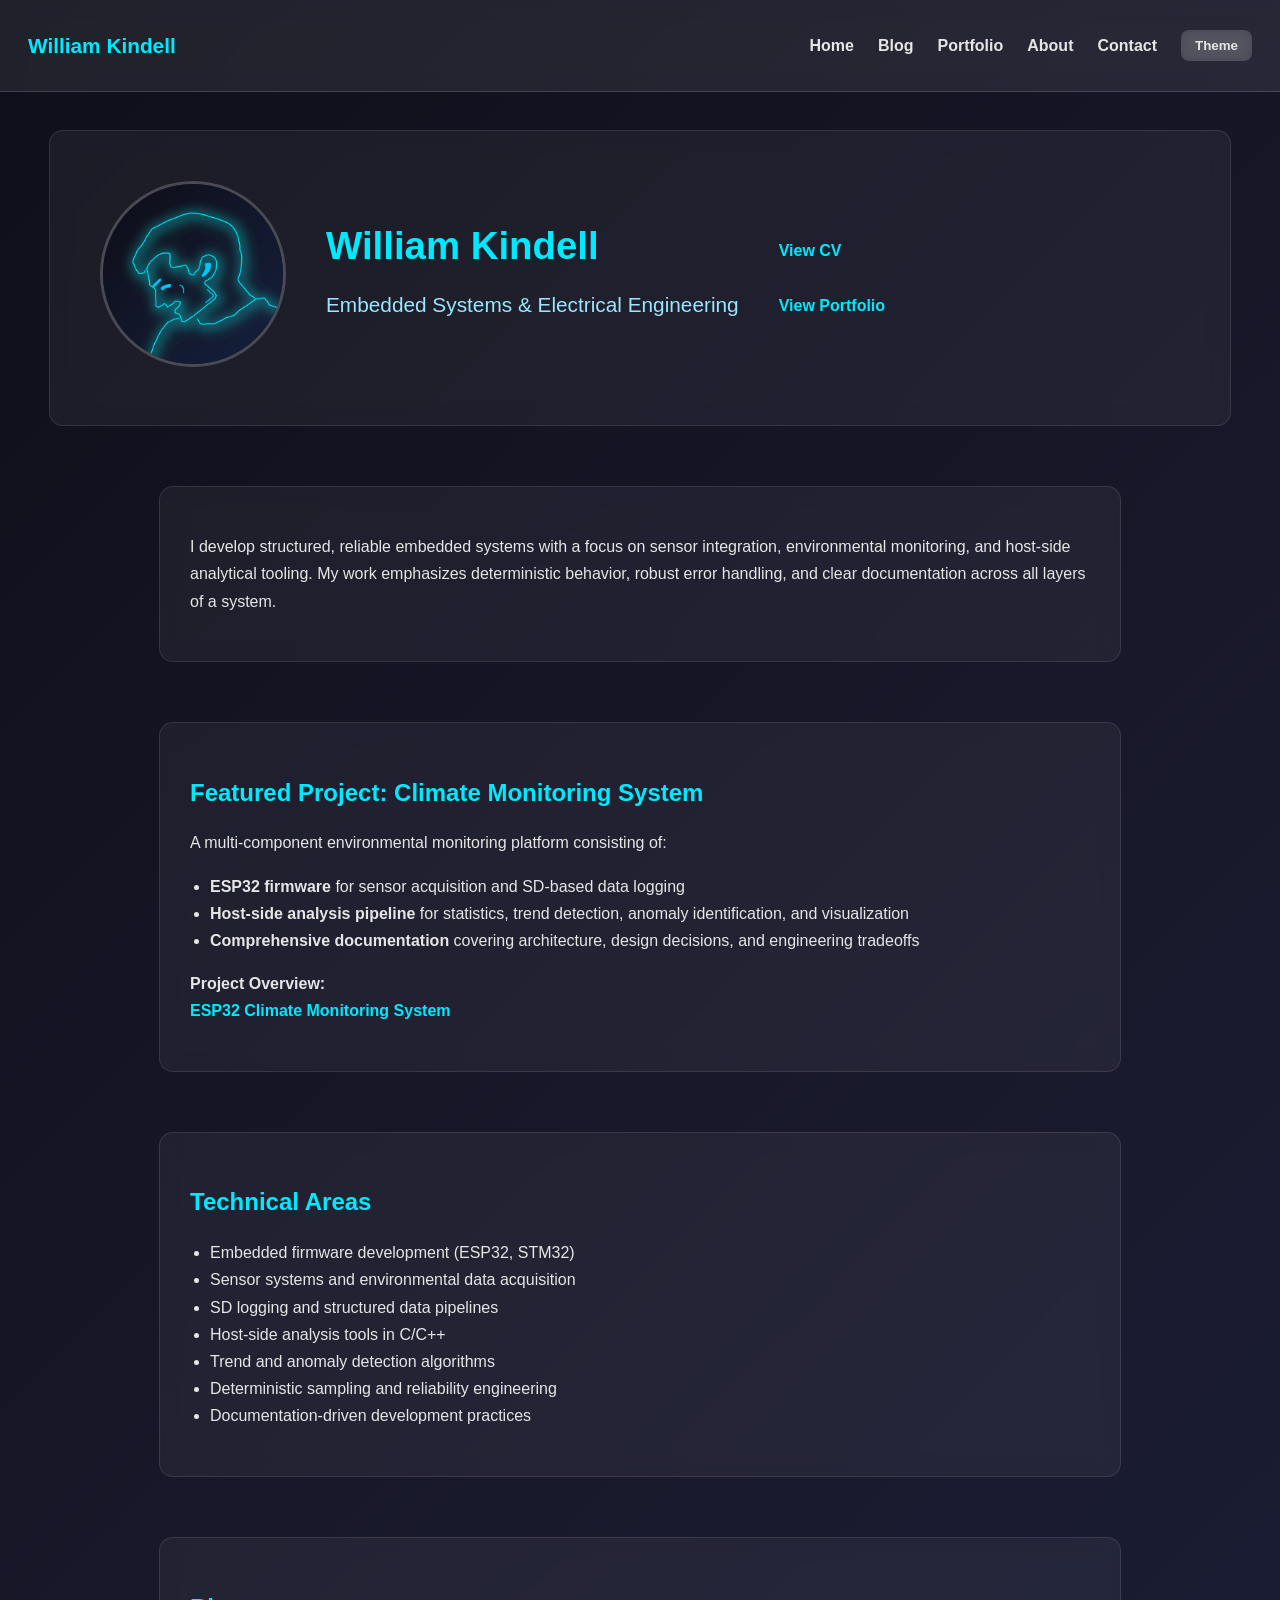
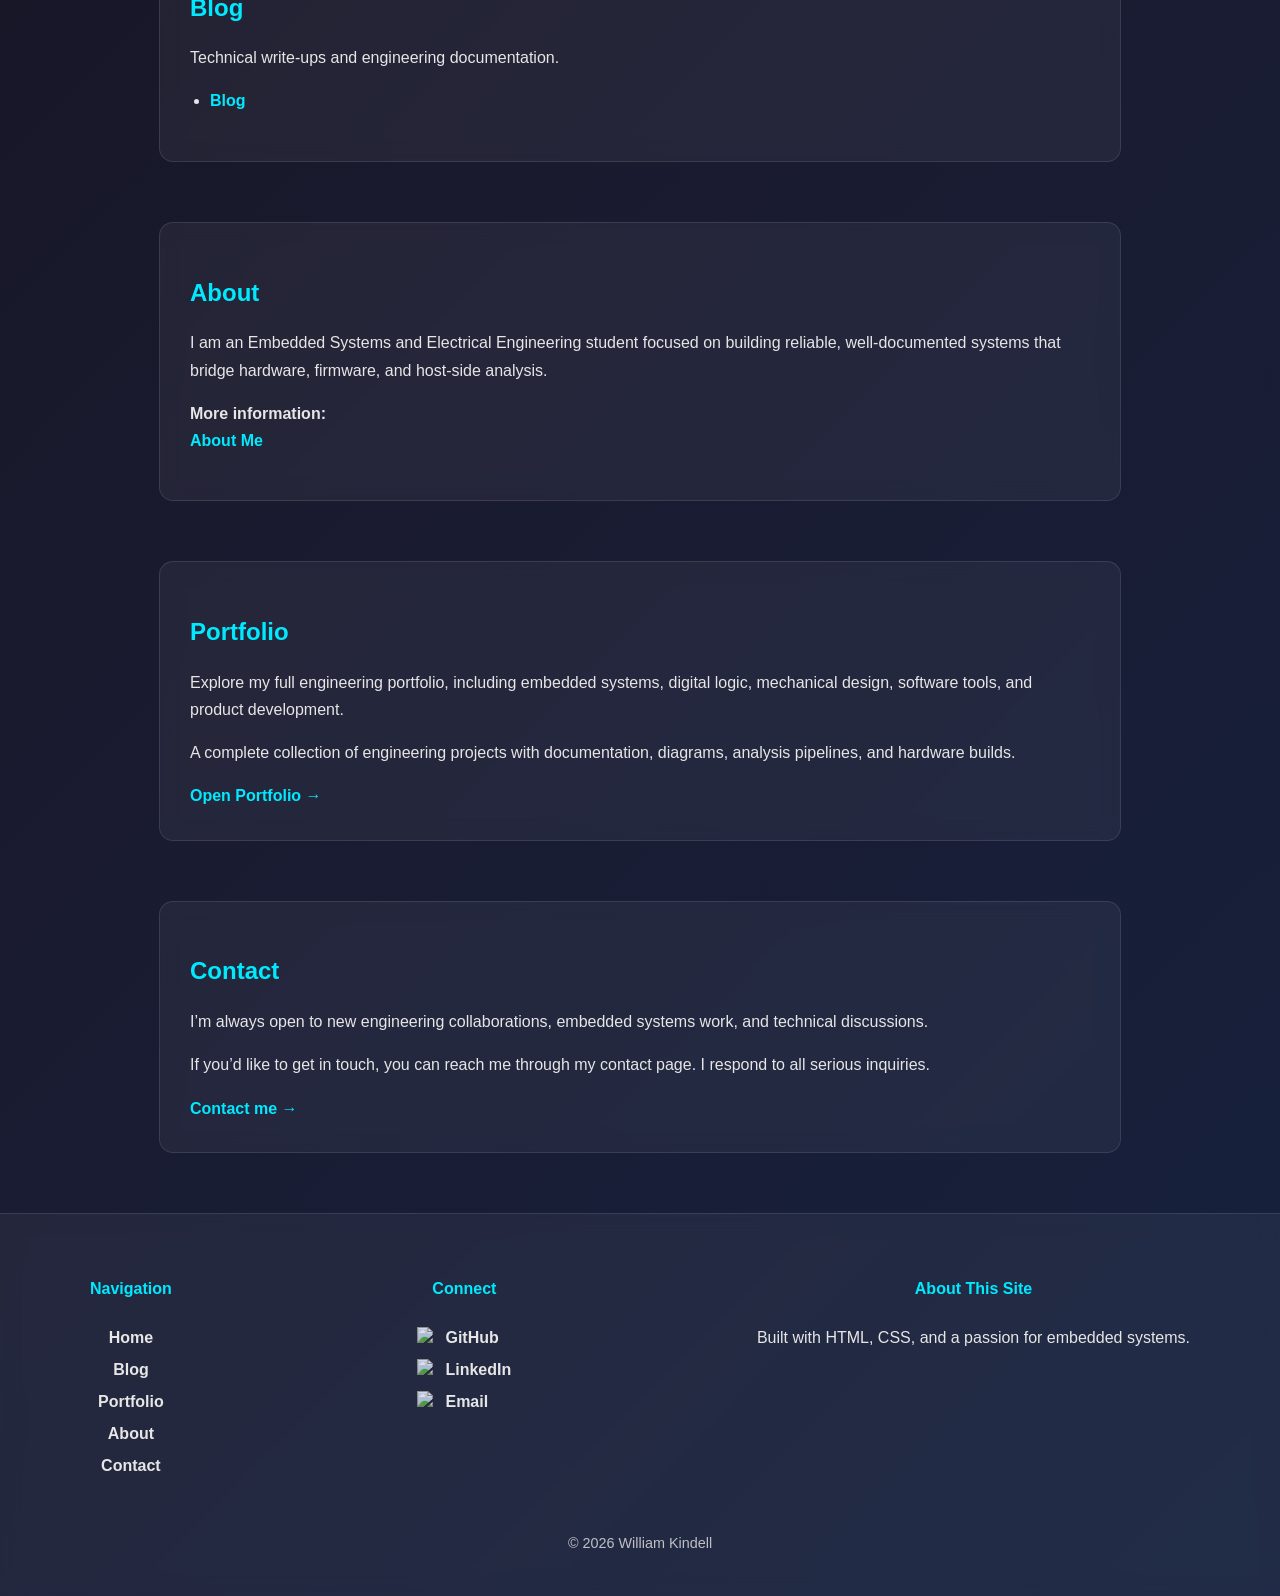
==== commit 6684c032: "Adjusted CV placement to better align with the site's theme. Fixed 'back-to-top' button's functional" ====
--- a/index.html
+++ b/index.html
@@ -26,10 +26,10 @@
                 <h3>Embedded Systems & Electrical Engineering</h3>
             </div>
             <div class="hero-actions">
-                <a href="/documents/Condensed CV.pdf" class="btn btn-primary">View CV</a>
+                <a href="/documents/Condensed CV.pdf" class="btn btn-primary" target="_blank">View CV</a>
                 <br>
                 <br>
-                <a href="https://williamkindell460-alt.github.io/portfolio/portfolio.html" class="btn btn-secondary">View Portfholio</a>
+                <a href="https://williamkindell460-alt.github.io/portfolio/portfolio.html" class="btn btn-secondary">View Portfolio</a>
             </div>
 
         </div>
